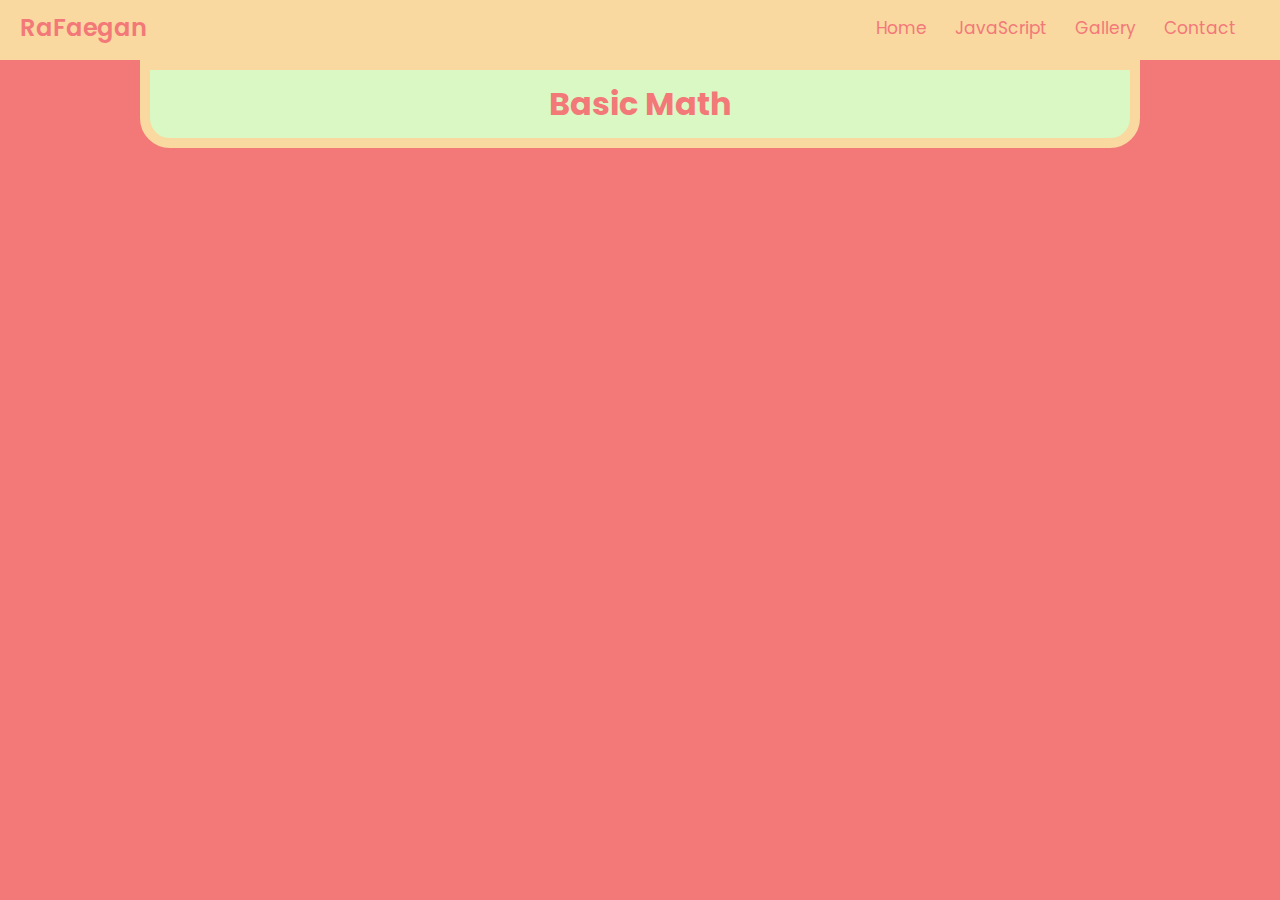
==== bacic-math.html @ 672ea2b9 "added headers" ====
<!DOCTYPE html>
<html lang="en">
<head>
  <meta charset="UTF-8">
  <meta http-equiv="X-UA-Compatible" content="IE=edge">
  <meta name="viewport" content="width=device-width, initial-scale=1.0">
  <link rel="stylesheet" href="style.css">
  <title>Basic Math</title>
</head>
<body>
  <!-- Navigation Bar -->
  <div class="nav-container">
    <nav>
      <p><a href="index.html">RaFaegan</a></p>
      <ul class="main-nav">
        <li><a href="index.html">Home</a></li>
        <li><a href="JS.html">JavaScript</a>
          <ul class="drop-nav">
            <li><a href="string-con.html">StrCon</a></li>
            <li><a href="bacic-math.html">BasicMath</a></li>
          </ul>
        </li>
        <li><a href="#">Gallery</a>
          <ul class="drop-nav">
            <li><a href="pet.html">Pet</a></li>
            <li><a href="food.html">Food</a></li>
            <li><a href="travel.html">Travel</a></li>
          </ul>
        </li>
        <li><a href="contact.html">Contact</a></li>
      </ul>
    </nav>
  </div>
  <main>
    <div class="header pb--lg">
      <h1>Basic Math</h1>
    </div>

  </main>
</body>
</html>
---- style.css ----
@import url('https://fonts.googleapis.com/css2?family=Poppins:ital,wght@0,100;0,400;0,800;1,500&display=swap');

*{
  color: #FAD9A1;
  font-family: 'Poppins', sans-serif;
  font-style: normal;  
  text-decoration: none;
  /* box-sizing: border-box;
  scroll-behavior: smooth; */
  margin: 0;
  padding: 0;
}

/* Class Helper for easy padding adjustment */
.p--sm {
  padding: 10px;
}
.p--md{
  padding: 20px;
}
.p--lg{
  padding: 30px;
}
.pl--sm {
  padding-left: 10px;
}
.pl--md {
  padding-left: 20px;
}
.pl--lg {
  padding-left: 30px;
}
.pr--sm {
  padding-right: 10px;
}
.pr--md{
  padding-right: 20px;
}
.pr--lg{
  padding-right: 30px;
}
.pt--none{
  padding-top: 0%;
}
.pt--sm{
  padding-top: 10px;
}
.pt--md{
  padding-top: 20px;
}
.pt--lg{
  padding-top: 30px;
}
.pb--none {
  padding-bottom: 0%;
}
.pb--sm{
  padding-bottom: 10px;
}
.pb--md{
  padding-bottom: 20px;
}
.pb--lg{
  padding-bottom: 30px;
}

/* For Grid Layout */
.grid-container{
  display: grid;  
  width: 100%;
}
.grid-container > div {
  height: 100%;
}
.column--12{
  grid-column: span 12;
  grid-row: 1;
}
.column--10{
  grid-column: span 10;
  grid-row: 1;
}
.column--8{
  grid-column: span 8;
  grid-row: 1;
}
.column--6{
  grid-column: span 6;
  grid-row: 1;
}
.column--4{
  grid-column: span 4;
  grid-row: 1;
}
.column--2{
  grid-column: span 2;
  grid-row: 1;
}
/* For Flex Layout */
.flex-container{
  display: flex;
}
.flex-container > div {
  flex-shrink: 1;
  flex-grow: 1;
  margin: 0;
}
.flex--sm {
  flex-basis: 20%;
}
.flex--md {
  flex-basis: 30%;
}
.flex--lg {
    flex-basis: 50%;
}

/* Specifics */
body{
  background-color: #F37878;
}

nav{
  width: 100%;
  height: 60px;
  background-color: #FAD9A1;
}

nav p a{
  color: #F37878;
  font-size: 24px;
  line-height: 55px;
  padding:0px 20px;
  float: left;
  font-weight: 500;
}

nav ul{
  float: right; 
  padding-right: 30px;
}

nav ul li{
  float: left;
  list-style: none;
  position: relative;
}

nav ul li a{
  display: block;
  color: #F37878;
  font-size: 17px;
  padding: 15px 14px;
}

nav ul li ul{
  display: none;
  position: absolute; 
  background-color: #FAD9A1;
  padding: 10px;
  border-radius: 0px 0px 4px 4px;
}
nav ul li:hover ul{
  display: block;
}

nav ul li ul li{
  width: 100px;
  /* padding: 0%; */

}

nav ul li ul li a:hover{
  /* background-color: #F9F9C5; */
  font-weight: 600;
}

nav ul li a:hover{
  font-weight: 600;
}

nav p a:hover{
  font-weight: 600;
}
.container{
  width: 100%;
  max-width: 1000px;
  margin: 0 auto;
}
.header{
  width: 100%;
  max-width: 1000px;
  margin: 0 auto;
}
.header h1{
  text-align: center;
  border: 10px solid #FAD9A1;
  background-color: #D9F8C4;
  color: #F37878;
  border-radius: 0px 0px 30px 30px;
  padding: 10px;
}
.hero-container{
  display: flex;
  justify-content: center;
  flex-direction: row;
  width: 100%;
  max-width: 959px;
  margin: 0 auto;
  border: 10px solid #FAD9A1;
  border-radius: 30px 30px 0px 0px;
  padding: 10px;
}
.hero-container img{
  border-radius: 200px;
  border: 10px double #FAD9A1;
}
.content{
  display: flex;
  justify-content: center;
  flex-direction: column;
}
.hero-container img {
  width: 300px;
}

.skills-header{
  display: flex;
  justify-content: center;
  flex-direction: row;
  width: 100%;
  max-width: 959px;
  margin: 0 auto;
  background-color: #FAD9A1;
  border: 10px solid #FAD9A1;
  padding: 10px;
}
.skills-header h1{
  color: #F37878;
}

.skills{
  display: flex;
  justify-content: center;
  flex-direction: row;
  width: 100%;
  max-width: 959px;
  margin: 0 auto;
  border: 10px solid #FAD9A1;
  padding: 10px;
}

.skills img {
  padding: 20px;
}

/* Gallery */
.gallery{
  display: flex;
  justify-content: center;
  flex-direction: column;
  width: 100%;
  max-width: 1000px;
  margin: 0 auto;
  
}
.gallery h1{
  text-align: center;
  border: 10px solid #FAD9A1;
  background-color: #D9F8C4;
  color: #F37878;
  border-radius: 0px 0px 30px 30px;
  padding: 10px;
}
.gallery img{
  width: 300px;
}

.image-container{
  display: flex;
  justify-content: center;
  flex-direction: row;
  width: 100%;
  max-width: 981px;
  margin: 0 auto;
  padding: 10px;
}

.image-container img{
  border: 10px solid #FAD9A1;
  border-bottom: 50px solid #FAD9A1;
  width: 100%;
  max-width: 200px;
  margin: 0 auto;
}

.skill-set{
  display: flex;
  flex-direction: row;
  justify-content: space-between;
  border: 10px solid #FAD9A1;
  max-width: 980px;
  margin: 0 auto;
}

.borders{
  border: 10px solid #FAD9A1;
  padding: 10px;
}

.trivia .motto{
  font-style: italic;
}

.contacts{
  display: flex;
  justify-content: center;
  border: 10px solid #FAD9A1;
  max-width: 980px;
  margin: 0 auto;
  flex-direction: column;
  background-color: #D9F8C4;
  border-radius: 0px 0px 30px 30px;
}
.contacts h1{
  text-align: center;
  color: #F37878;   
}
.contacts img{
  flex-direction: row;
}
.contacts-logo{
  display: flex;
  justify-content: center;
}
.contacts-logo img{
  padding: 20px;
}
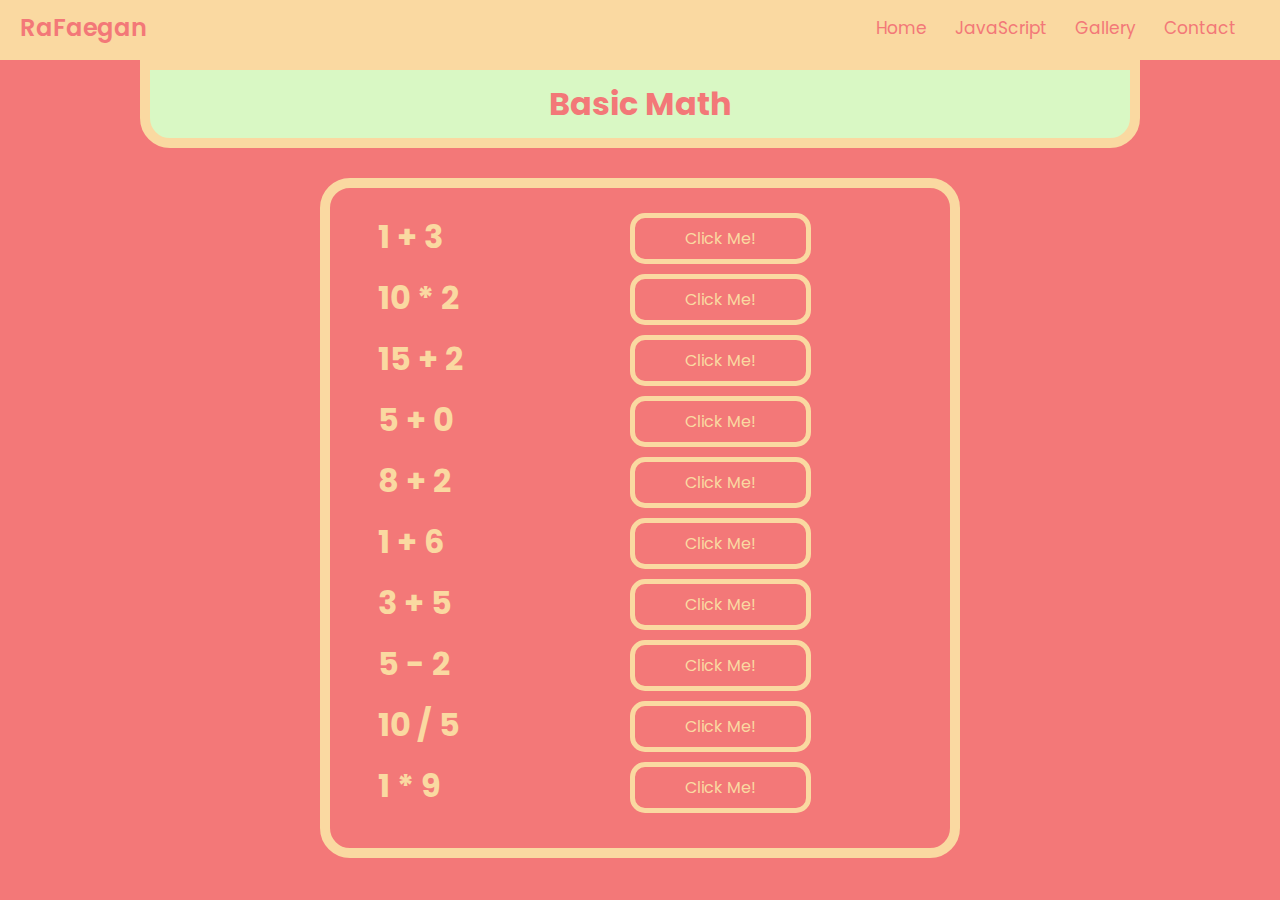
==== commit 043e53cc: "Added contents to new pages" ====
--- a/bacic-math.html
+++ b/bacic-math.html
@@ -35,7 +35,35 @@
     <div class="header pb--lg">
       <h1>Basic Math</h1>
     </div>
-
+    <div class="container">
+      <div class="basic-math">
+        <div class="column--2 question">
+          <h1>1 + 3</h1>
+          <h1>10 * 2</h1>
+          <h1>15 + 2</h1>
+          <h1>5 + 0</h1>
+          <h1>8 + 2</h1>
+          <h1>1 + 6</h1>
+          <h1>3 + 5</h1>
+          <h1>5 - 2</h1>
+          <h1>10 / 5</h1>
+          <h1>1 * 9</h1>
+        </div>
+        <div class="column--10 question">
+          <button onclick="myMath1()" type="button" class="button">Click Me!</button>
+          <button onclick="myMath2()" type="button" class="button">Click Me!</button>
+          <button onclick="myMath3()" type="button" class="button">Click Me!</button>
+          <button onclick="myMath4()" type="button" class="button">Click Me!</button>
+          <button onclick="myMath5()" type="button" class="button">Click Me!</button>
+          <button onclick="myMath6()" type="button" class="button">Click Me!</button>
+          <button onclick="myMath7()" type="button" class="button">Click Me!</button>
+          <button onclick="myMath8()" type="button" class="button">Click Me!</button>
+          <button onclick="myMath9()" type="button" class="button">Click Me!</button>
+          <button onclick="myMath10()" type="button" class="button">Click Me!</button>
+        </div>
+      </div>
+    </div>
   </main>
+  <script src="script.js"> </script>
 </body>
 </html>--- a/style.css
+++ b/style.css
@@ -335,4 +335,41 @@
 }
 .contacts-logo img{
   padding: 20px;
-}+}
+
+.button {
+  background-color: #F37878; 
+  border: 5px solid #FAD9A1;
+  color: #FAD9A1;
+  padding: 8px 50px;
+  text-align: center;
+  text-decoration: none;
+  display: inline-block;
+  font-size: 16px;
+  border-radius: 15px;
+}
+.string-con{
+  display: grid;
+  border: 10px solid #FAD9A1;
+  border-radius: 30px;
+  padding: 10px;
+  width: 80%;
+  margin: auto; 
+}
+.basic-math{
+  display: grid;
+  border: 10px solid #FAD9A1;
+  border-radius: 30px;
+  padding: 10px;
+  width: 60%;
+  margin: auto; 
+}
+.question{
+  display: grid;
+  justify-content: center;
+  padding:15px
+}
+
+.question button{
+  margin-bottom: 10px
+}
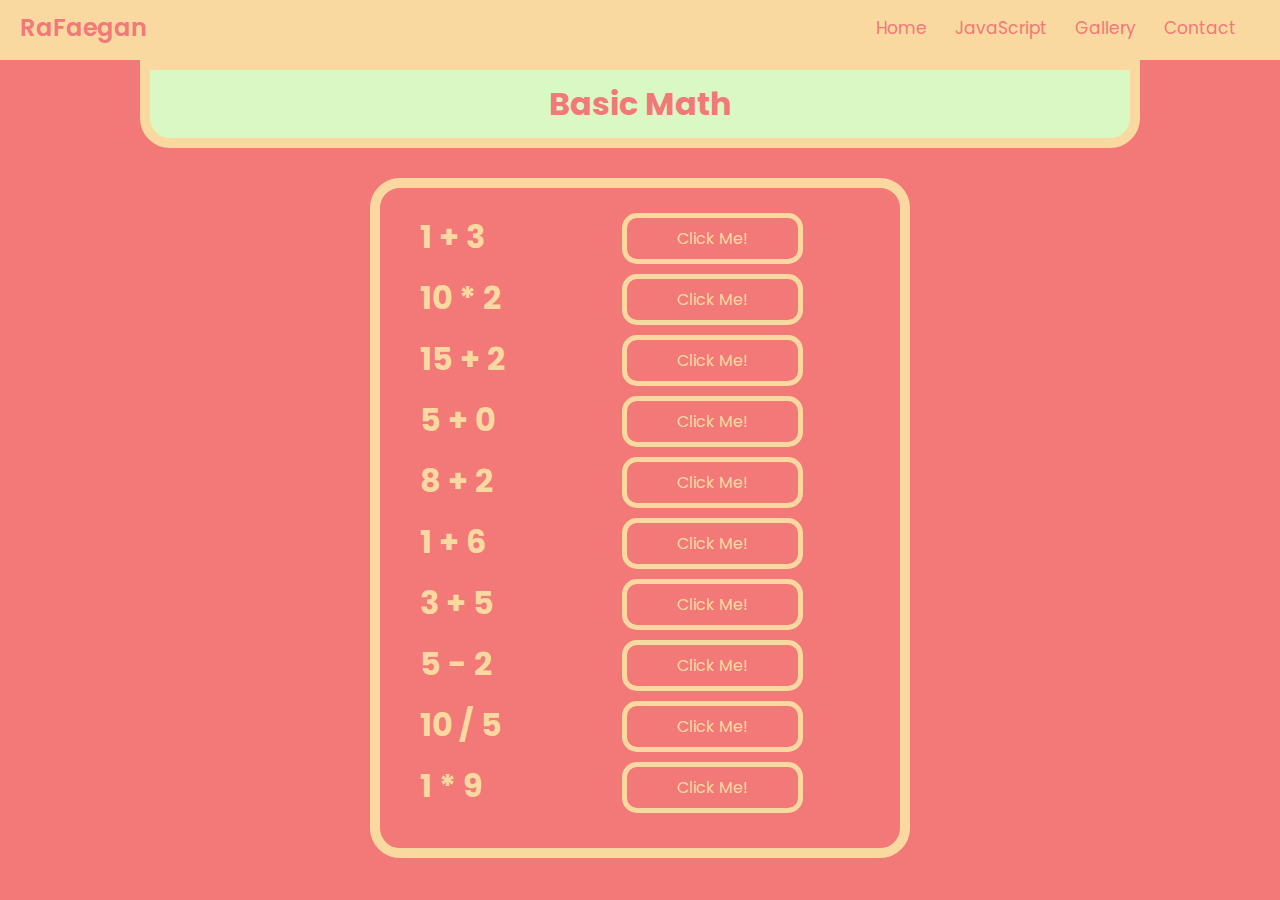
==== commit b17f442e: "added new page and JS" ====
--- a/bacic-math.html
+++ b/bacic-math.html
@@ -14,10 +14,11 @@
       <p><a href="index.html">RaFaegan</a></p>
       <ul class="main-nav">
         <li><a href="index.html">Home</a></li>
-        <li><a href="JS.html">JavaScript</a>
+        <li><a href="index.html">JavaScript</a>
           <ul class="drop-nav">
             <li><a href="string-con.html">StrCon</a></li>
             <li><a href="bacic-math.html">BasicMath</a></li>
+            <li><a href="basic-math-2.html">BasicMath2</a></li>
           </ul>
         </li>
         <li><a href="#">Gallery</a>
--- a/style.css
+++ b/style.css
@@ -165,9 +165,7 @@
 }
 
 nav ul li ul li{
-  width: 100px;
-  /* padding: 0%; */
-
+  width: 118px;
 }
 
 nav ul li ul li a:hover{
@@ -361,7 +359,7 @@
   border: 10px solid #FAD9A1;
   border-radius: 30px;
   padding: 10px;
-  width: 60%;
+  width: 50%;
   margin: auto; 
 }
 .question{
@@ -373,3 +371,44 @@
 .question button{
   margin-bottom: 10px
 }
+
+input {
+  resize: horizontal;
+  max-width: 100px;
+  height: 50px;
+  background-color: #F37878;
+  border: 2px solid #FAD9A1;
+  font-weight: bold;
+  text-align: center;
+}
+
+input:active {
+  width: auto;   
+}
+
+input:focus {
+  min-width: 100px;
+}
+.input-container{
+  display: flex;
+  justify-content: center;
+  
+}
+.basic-math--2{
+  display: grid;
+  border: 10px solid #FAD9A1;
+  border-radius: 30px;
+  padding: 10px;
+  width: 96%;
+  margin: auto; 
+}
+
+.answers{
+  display: flex;
+  justify-content: center;
+  flex-direction: column;
+  padding: 9px;
+}
+.answers h2{
+  padding: 12px;
+}